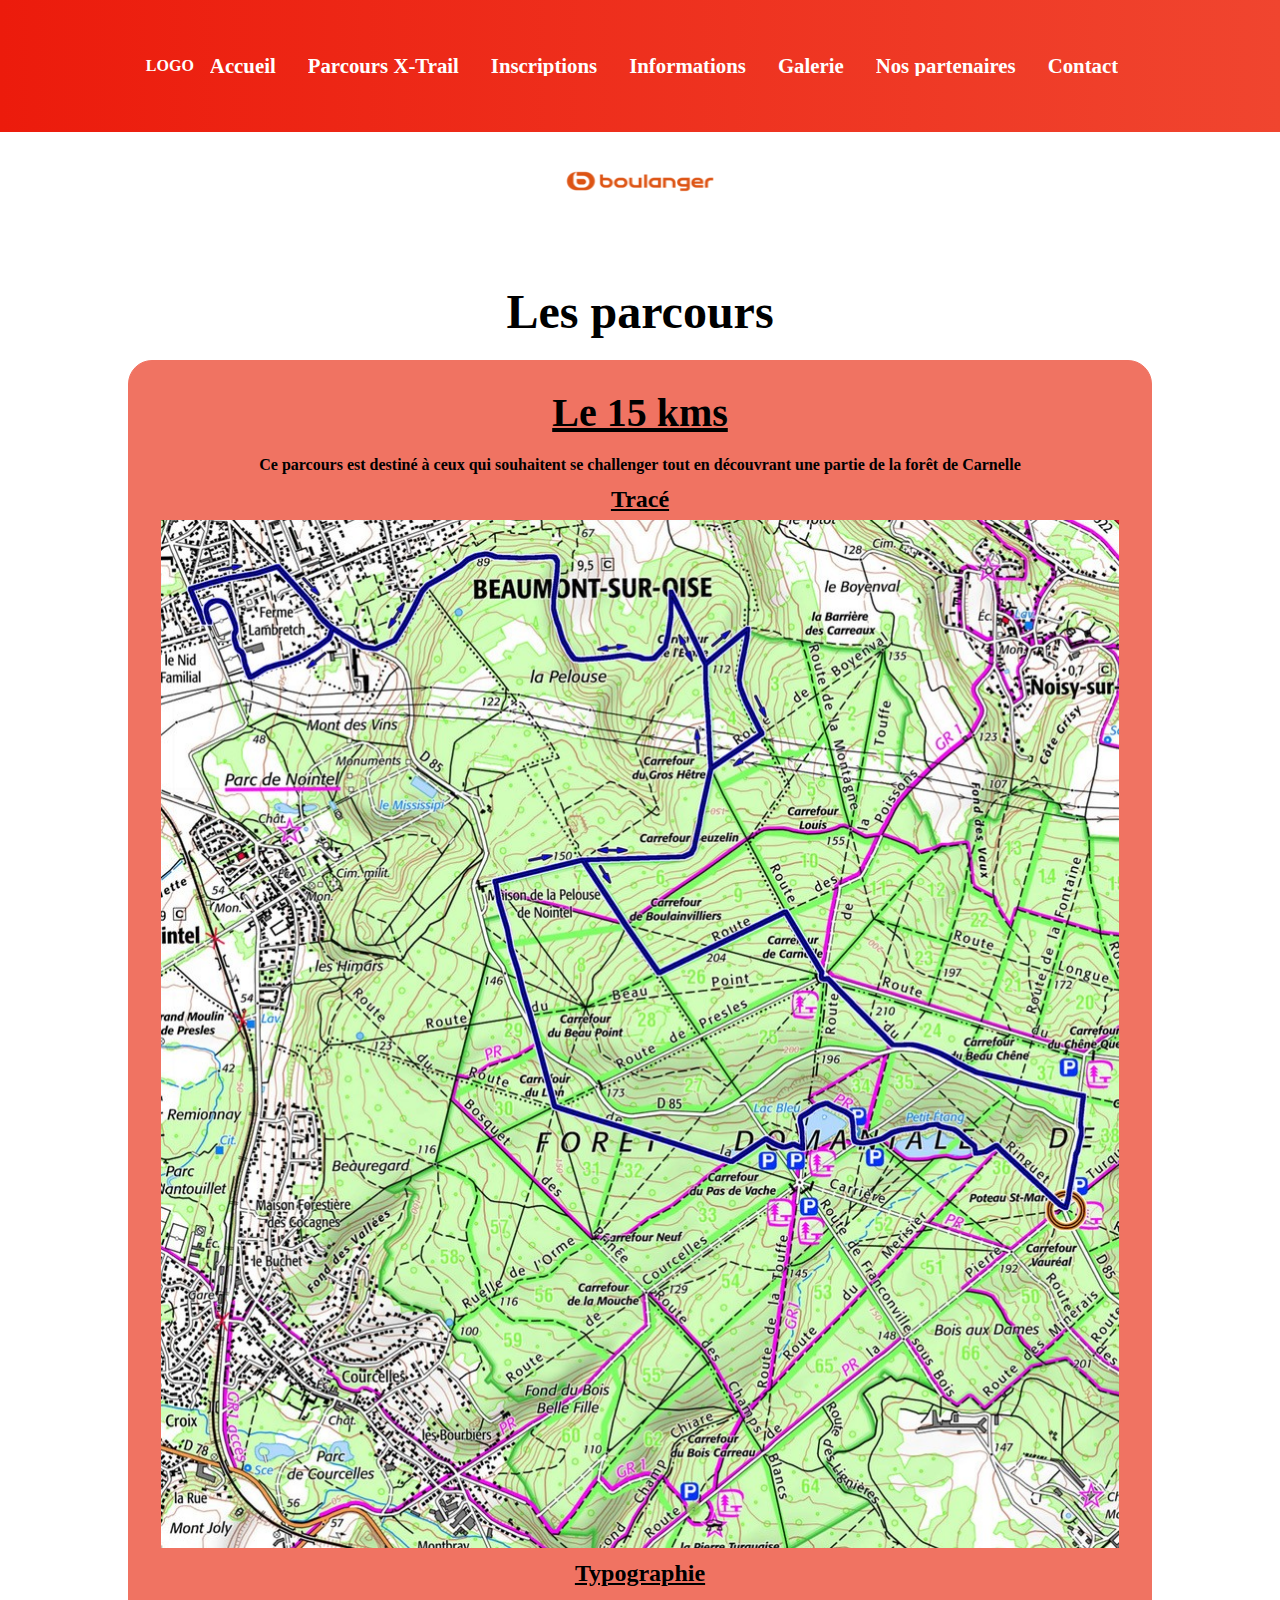
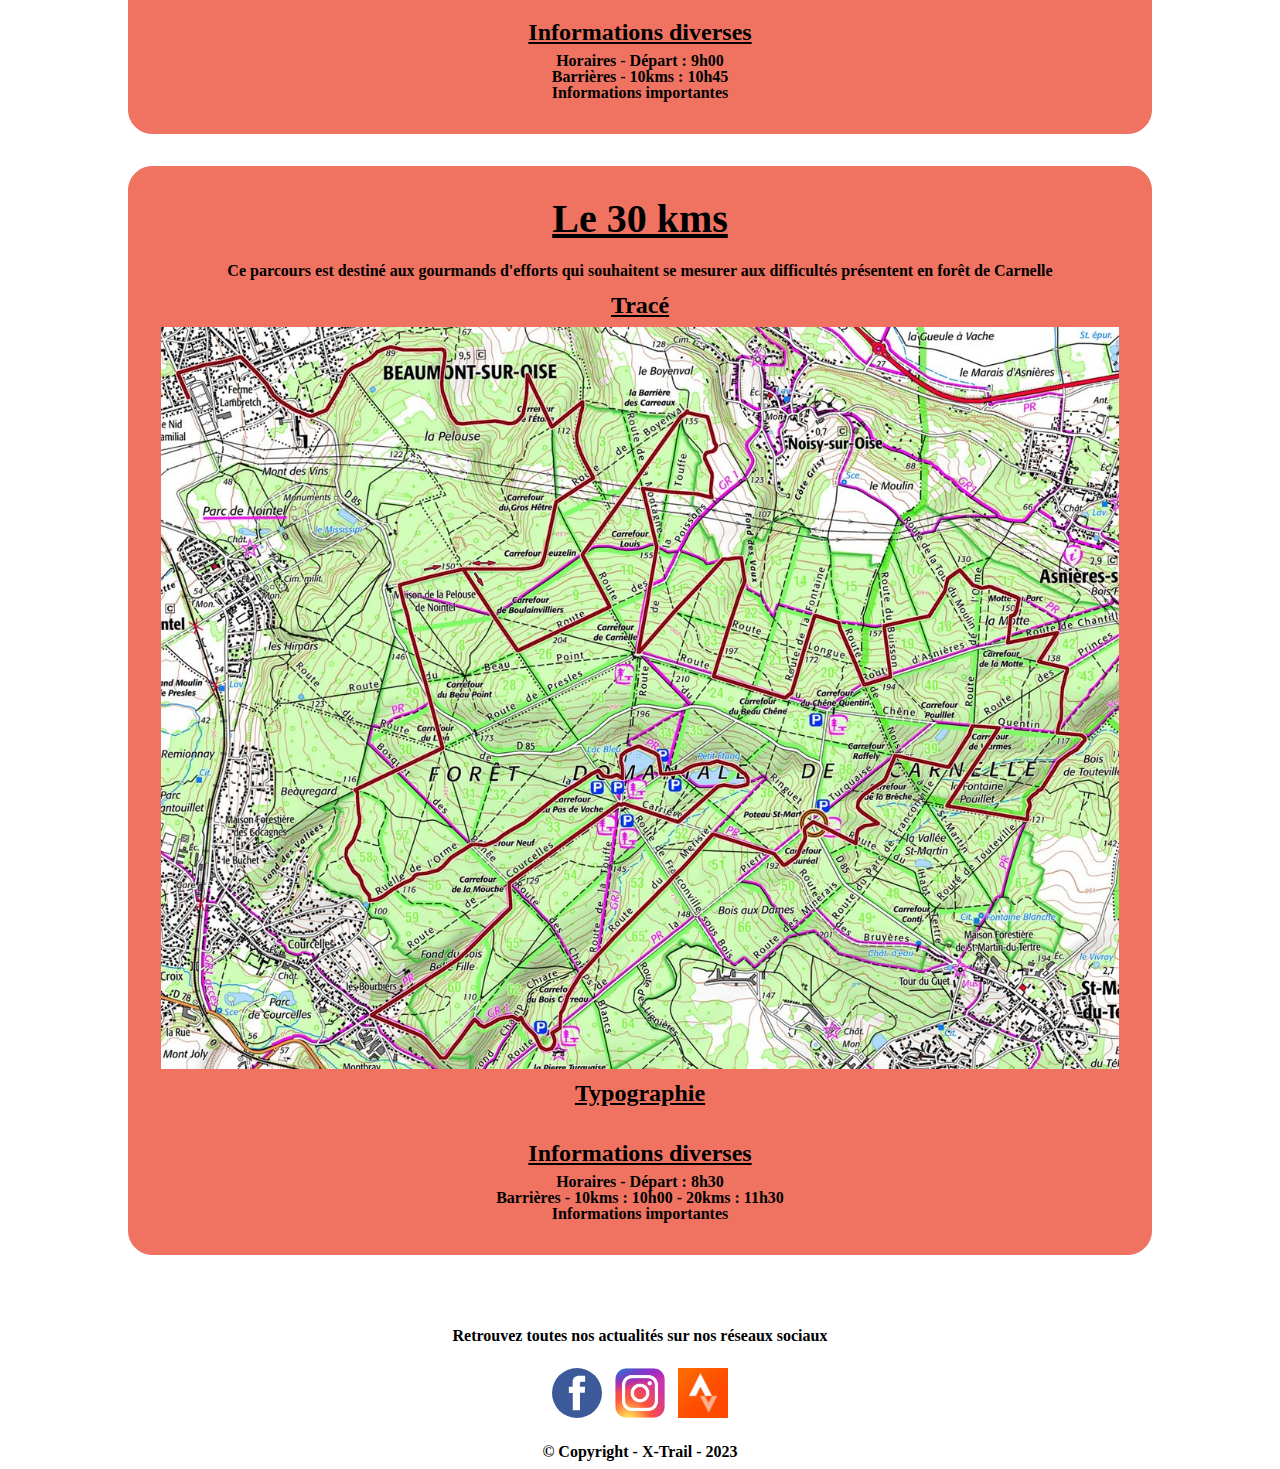
==== public/parcours.html @ aa084639 "ajout page parcours et inscription" ====
<!DOCTYPE html>
<html lang="fr">
<head>
    <meta charset="UTF-8">
    <meta http-equiv="X-UA-Compatible" content="IE=edge">
    <meta name="viewport" content="width=device-width, initial-scale=1.0">
    <!-- CSS -->
    <link rel="stylesheet" href="./assets/css/main-style.css">
    <link rel="stylesheet" href="./assets/css/pages/parcours-style.css">
    <!-- JS -->
    <script src="./assets/scripts/slider.js" defer></script>
    <script src="./assets/scripts/counter.js" defer></script>
    <!-- FAVICON -->
    <link rel="icon" type="image/x-icon" href="./assets/pictures/favicon.png">
    <!-- FONTS -->
    <link rel="preconnect" href="https://fonts.googleapis.com">
    <link rel="preconnect" href="https://fonts.gstatic.com" crossorigin>
    <link href="https://fonts.googleapis.com/css2?family=Nunito&display=swap" rel="stylesheet">
    <!-- XTRAIL -->
    <title>XTrail Beaumont</title>
</head>
<body>
    <!-- HEADER -->
    <header class="header-nav">
        <!-- LOGO -->
        <div>
            <p>LOGO</p>
        </div>
        <!-- NAV -->
        <input id="menu-toggle" type="checkbox" />
        <label class='menu-button-container' for="menu-toggle">
            <div class='menu-button'></div>
        </label>
        <ul class="menu">
            <li class="list__item"><a href="./index.html">Accueil</a></li>
            <li class="list__item"><a href="./parcours.html">Parcours X-Trail</a></li>
            <li class="list__item"><a href="./inscription.html">Inscriptions</a></li>
            <li class="list__item">Informations</li>
            <li class="list__item">Galerie</li>
            <li class="list__item">Nos partenaires</li>
            <li class="list__item">Contact</li>
        </ul>
    </header>
    <!-- BRAND CAROUSEL -->
    <section class="caroussel__section">
        <div class="slider">
            <div class="slide-track">
                <div class="slide">
                    <img src="./assets/pictures/logo-boulanger-res.png" height="80" width="150" alt="" />
                </div>
                <div class="slide">
                    <img src="./assets/pictures/logo-ca-res.png" height="80" width="150" alt="" />
                </div>
                <div class="slide">
                    <img src="./assets/pictures/logo-intersport-res.jpg" height="80" width="150" alt="" />
                </div>
                <div class="slide">
                    <img src="./assets/pictures/logo-karcher-res.png" height="80" width="150" alt="" />
                </div>
                <div class="slide">
                    <img src="./assets/pictures/logo-leclerc-res.png" height="80" width="150" alt="" />
                </div>
                <div class="slide">
                    <img src="./assets/pictures/logo-renault-res.png" height="80" width="150" alt="" />
                </div>
                <div class="slide">
                    <img src="./assets/pictures/logo-st-yorre-res.png" height="80" width="150" alt="" />
                </div>
            </div>
        </div>
    </section>
    <!-- MAIN -->
    <main class="main">
        <h1 class="main__tile">Les parcours</h1>
        <section class="parcours parcours-15">
            <h3 class="parcours__title">Le 15 kms</h3>
            <p class="parcours__description">Ce parcours est destiné à ceux qui souhaitent se challenger tout en découvrant une partie de la forêt de Carnelle</p>
            <h5 class="parcours__subtitle">Tracé</h5>
            <img class="parcours__img" src="./assets/pictures/parcours15.jpg" alt="Parcours XTrail 15 kilomètres">
            <h5 class="parcours__subtitle">Typographie</h5>
            <img src="" alt="">
            <h5 class="parcours__subtitle">Informations diverses</h5>
            <p>Horaires - Départ : 9h00</p>
            <p>Barrières - 10kms : 10h45</p>
            <p>Informations importantes</p>
        </section>
        <section class="parcours parcours-30">
            <h3 class="parcours__title">Le 30 kms</h3>
            <p class="parcours__description">Ce parcours est destiné aux gourmands d'efforts qui souhaitent se mesurer aux difficultés présentent en forêt de Carnelle</p>
            <h5 class="parcours__subtitle">Tracé</h5>
            <img class="parcours__img" src="./assets/pictures/parcours30.jpg" alt="Parcours XTrail 30 kilomètres">
            <h5 class="parcours__subtitle">Typographie</h5>
            <img src="" alt="">
            <h5 class="parcours__subtitle">Informations diverses</h5>
            <p>Horaires - Départ : 8h30</p>
            <p>Barrières - 10kms : 10h00 - 20kms : 11h30</p>
            <p>Informations importantes</p>
        </section>
    </main>
    <!-- FOOTER -->
    <footer class="footer">
        <p class="footer__description">Retrouvez toutes nos actualités sur nos réseaux sociaux</p>
        <ul class="social-link">
            <li class="social-link__item"><a href="#"><img src="./assets/pictures/facebook.svg" alt="Facebook X-Trail" width="50px"></a></li>
            <li class="social-link__item"><a href="#"><img src="./assets/pictures/insta.png" alt="Instagram X-Trail" width="50px"></a></li>
            <li class="social-link__item"><a href="#"><img src="./assets/pictures/strava.png" alt="Strava X-Trail" width="50px"></a></li>
        </ul>
        <p class="footer__description">&#169; Copyright - X-Trail - 2023</p>
    </footer>
</body>
</html>
---- public/assets/css/main-style.css ----
/* IMPORT GLOBAL STYLE */
@import url('./partials/reset.css');

/* IMPORT HEADER AND FOOTER */
@import url('./partials/header.css');
@import url('./partials/footer.css');

/* IMPORT CAROUSSEL STYLE */
@import url('./partials/caroussel.css');
---- public/assets/css/pages/parcours-style.css ----
/*  MAIN  */

.main {
    padding: 0.5em;
    text-align: center;
}

.main__tile {
    font-size: 2.5em;
    margin: 0.2em;
}

.parcours {
    background-color: #f07362;
    border: 1px solid #f07362;
    border-radius: 0.5em;    
    padding: 0.5em;
    margin-bottom: 0.5em;
}

.parcours__title {
    text-decoration: underline;
    font-size: 1.5em;
    margin-bottom: 0.5em;
}

.parcours__description {
    line-height: 1.2em;
}

.parcours__img {
    width: 100%;
}

.parcours__subtitle {
    text-decoration: underline;
    font-size: 1.2em;
    margin-bottom: 0.2em;
    margin-top: 0.2em;
}

@media (min-width: 900px) {
    .parcours {
        border-radius: 1.5em;    
        padding: 2em;
        margin-bottom: 2em;
    }
    .parcours__description {
        line-height: 1.5em;
    }
    .parcours__title {
        font-size: 2.5em;
    }
    .parcours__subtitle {
        text-decoration: underline;
        font-size: 1.5em;
        margin-bottom: 0.4em;
        margin-top: 0.4em;
    }
    .main__tile {
        font-size: 3em;
        margin: 0.5em;
    }
    .parcours__img {
        max-width: 1000px;
    }
    .main {
        padding: 2em;
        width: 80%;
        margin: auto;
    }
}
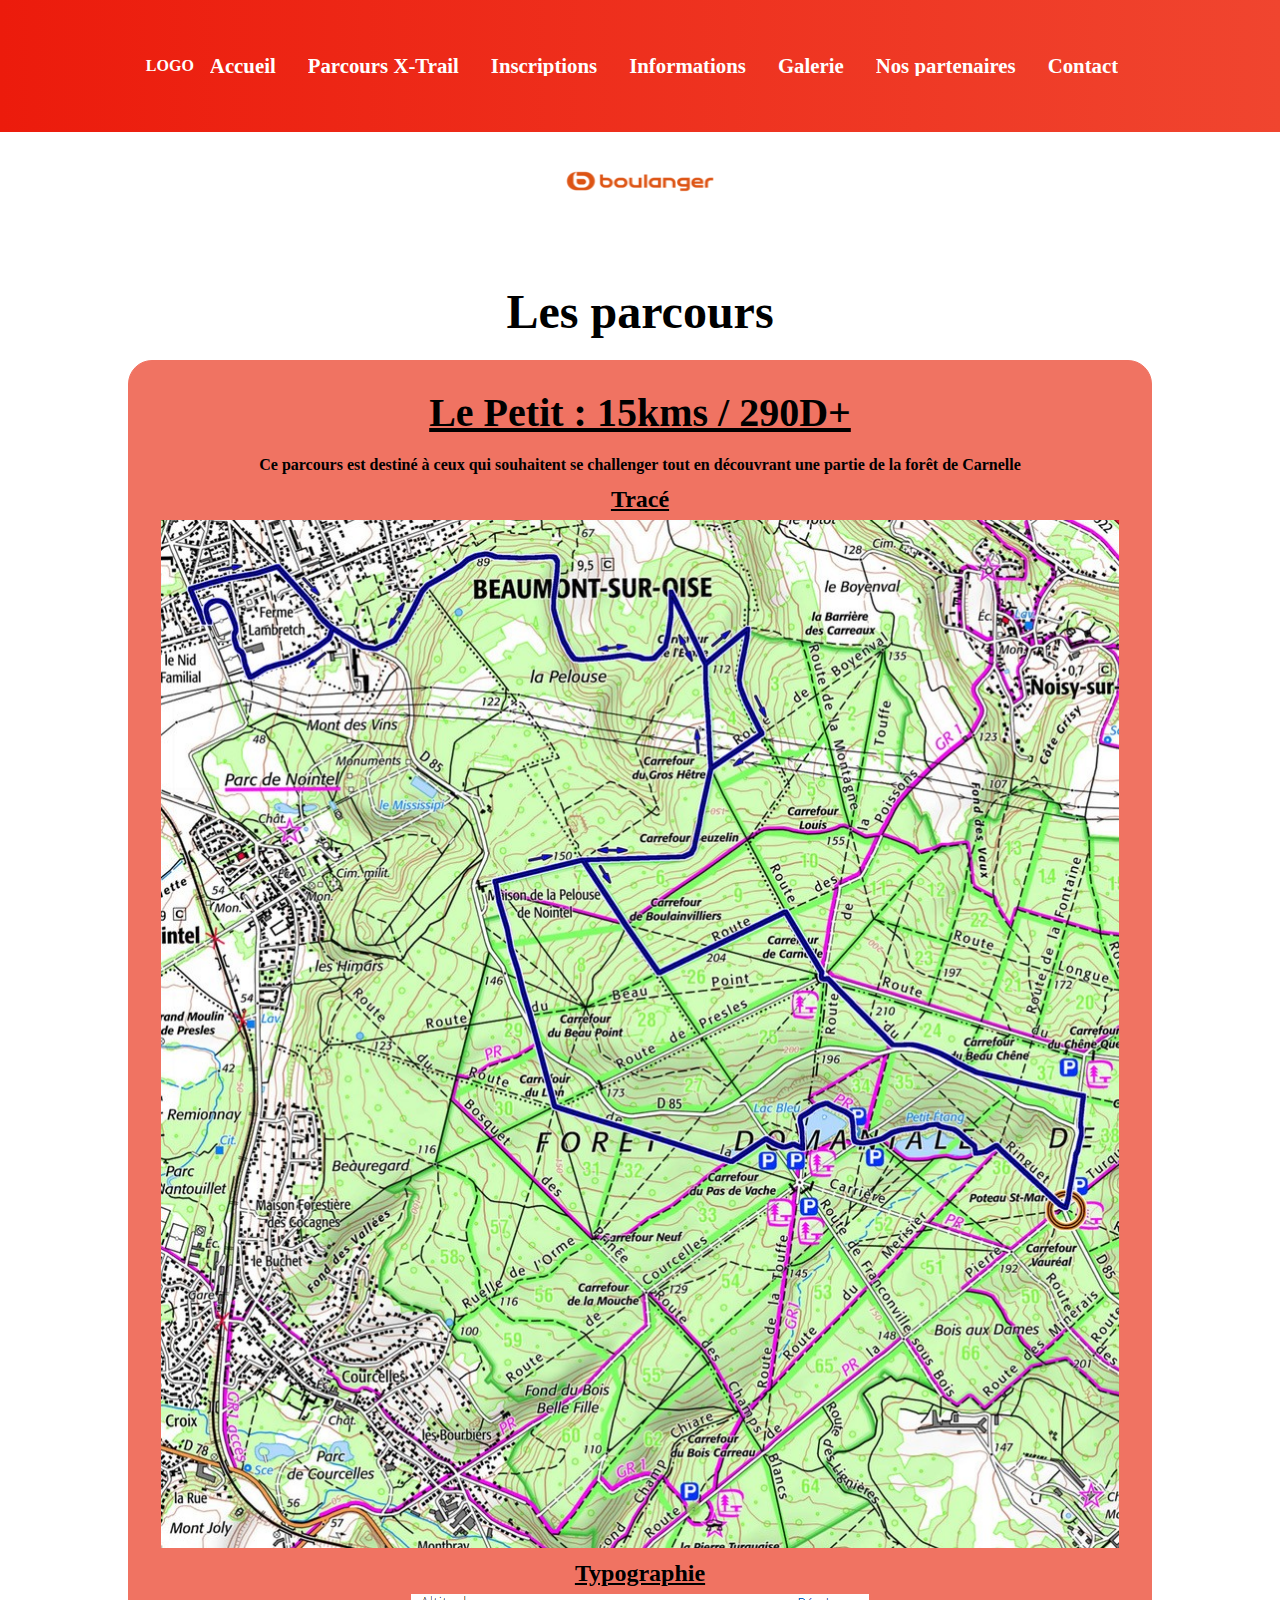
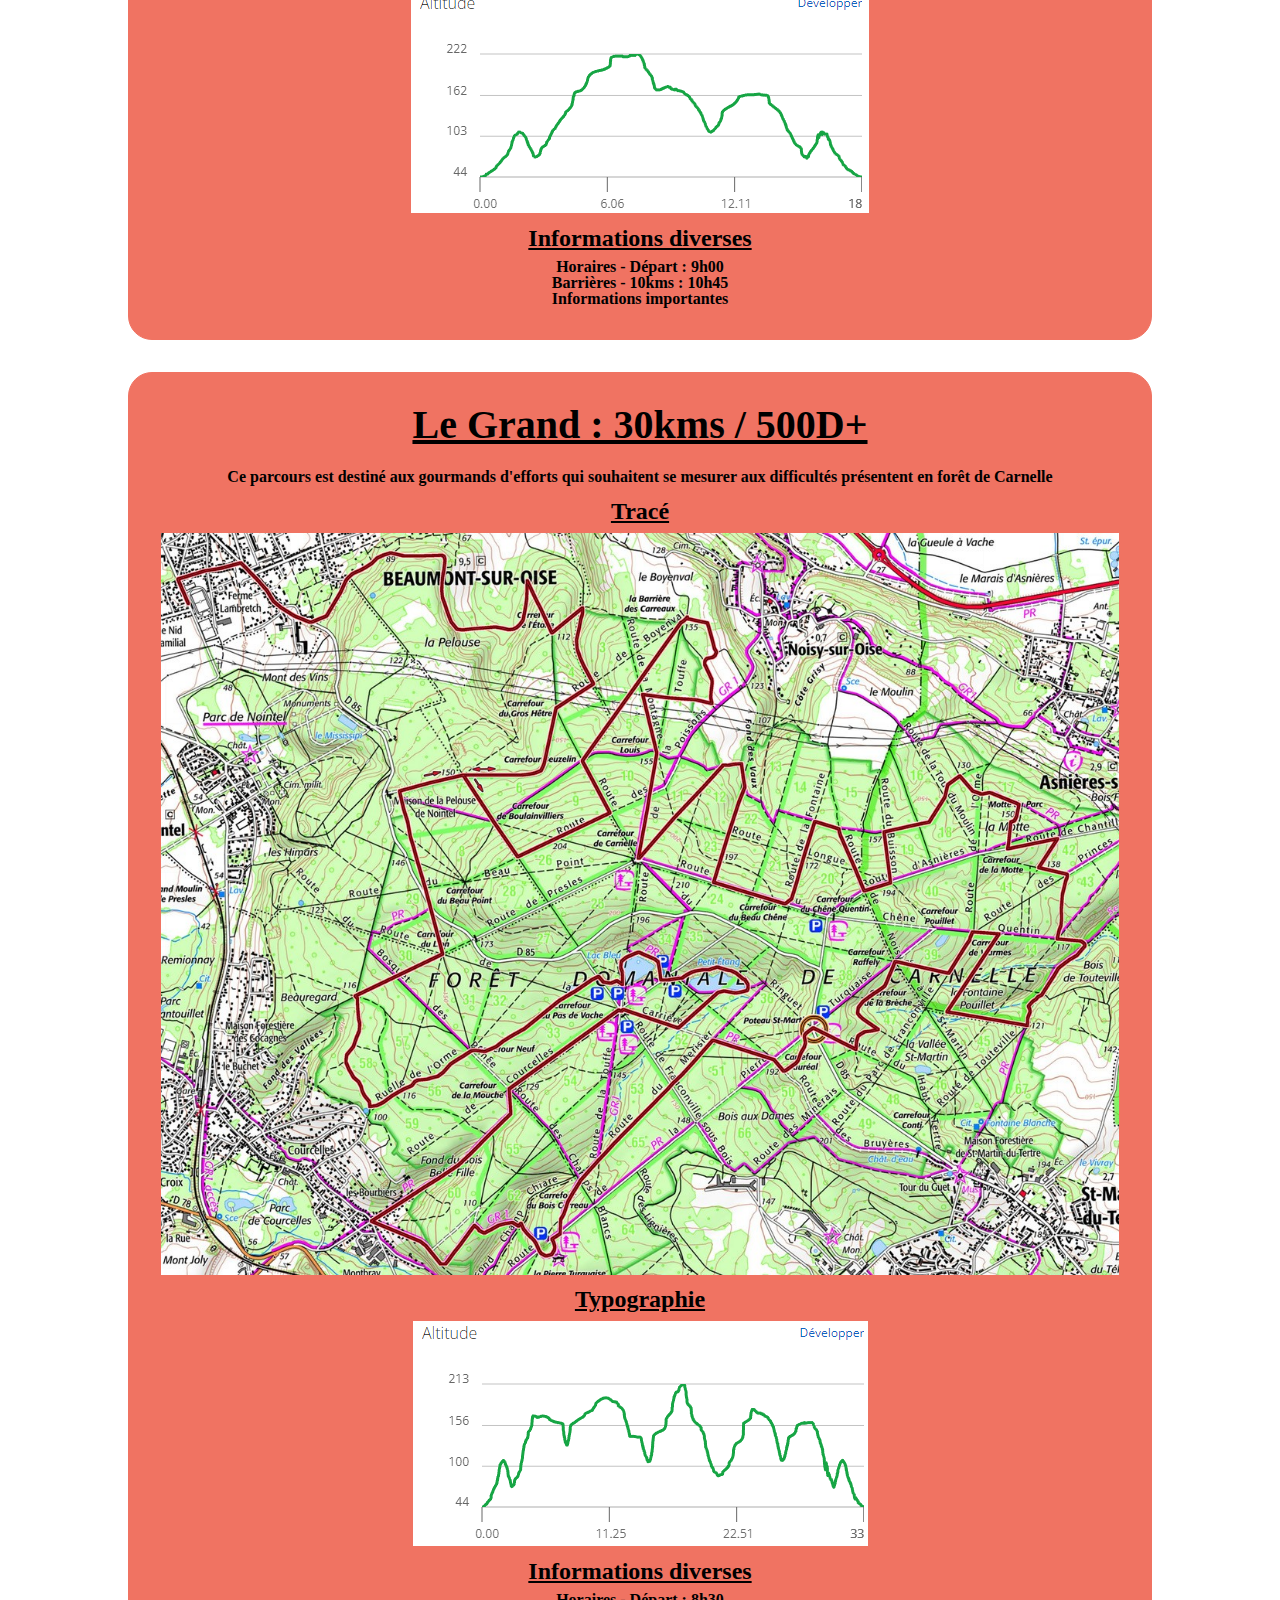
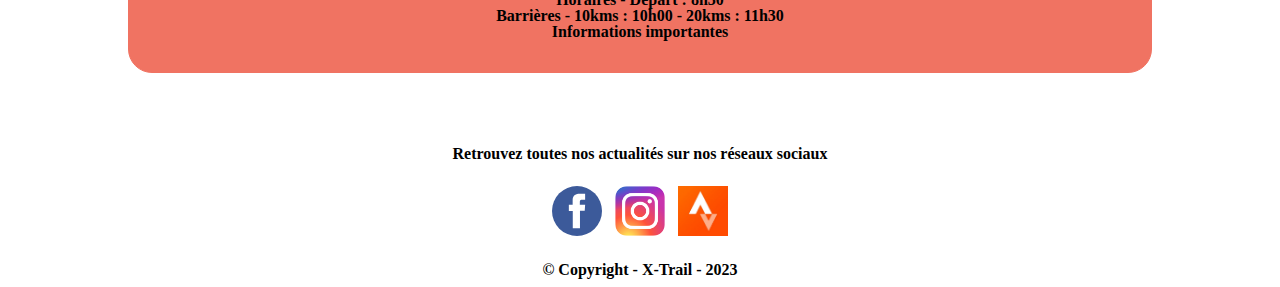
==== commit d86145d1: "petits ajustements css" ====
--- a/public/parcours.html
+++ b/public/parcours.html
@@ -35,10 +35,10 @@
             <li class="list__item"><a href="./index.html">Accueil</a></li>
             <li class="list__item"><a href="./parcours.html">Parcours X-Trail</a></li>
             <li class="list__item"><a href="./inscription.html">Inscriptions</a></li>
-            <li class="list__item">Informations</li>
-            <li class="list__item">Galerie</li>
-            <li class="list__item">Nos partenaires</li>
-            <li class="list__item">Contact</li>
+            <li class="list__item"><a href="./information.html">Informations</a></li>
+            <li class="list__item"><a href="./galerie.html">Galerie</a></li>
+            <li class="list__item"><a href="./partenaire.html">Nos partenaires</a></li>
+            <li class="list__item"><a href="./contact.html">Contact</a></li>
         </ul>
     </header>
     <!-- BRAND CAROUSEL -->
@@ -71,26 +71,26 @@
     </section>
     <!-- MAIN -->
     <main class="main">
-        <h1 class="main__tile">Les parcours</h1>
+        <h1 class="main__title">Les parcours</h1>
         <section class="parcours parcours-15">
-            <h3 class="parcours__title">Le 15 kms</h3>
+            <h3 class="parcours__title">Le Petit : 15kms / 290D+</h3>
             <p class="parcours__description">Ce parcours est destiné à ceux qui souhaitent se challenger tout en découvrant une partie de la forêt de Carnelle</p>
             <h5 class="parcours__subtitle">Tracé</h5>
             <img class="parcours__img" src="./assets/pictures/parcours15.jpg" alt="Parcours XTrail 15 kilomètres">
             <h5 class="parcours__subtitle">Typographie</h5>
-            <img src="" alt="">
+            <img class="parcours__typo" src="./assets/pictures/typo-15.png" alt="Typographie parcours 15 kilomètres">
             <h5 class="parcours__subtitle">Informations diverses</h5>
             <p>Horaires - Départ : 9h00</p>
             <p>Barrières - 10kms : 10h45</p>
             <p>Informations importantes</p>
         </section>
         <section class="parcours parcours-30">
-            <h3 class="parcours__title">Le 30 kms</h3>
+            <h3 class="parcours__title">Le Grand : 30kms / 500D+</h3>
             <p class="parcours__description">Ce parcours est destiné aux gourmands d'efforts qui souhaitent se mesurer aux difficultés présentent en forêt de Carnelle</p>
             <h5 class="parcours__subtitle">Tracé</h5>
             <img class="parcours__img" src="./assets/pictures/parcours30.jpg" alt="Parcours XTrail 30 kilomètres">
             <h5 class="parcours__subtitle">Typographie</h5>
-            <img src="" alt="">
+            <img class="parcours__typo" src="./assets/pictures/typo-30.png" alt="Typographie parcours 30 kilomètres">
             <h5 class="parcours__subtitle">Informations diverses</h5>
             <p>Horaires - Départ : 8h30</p>
             <p>Barrières - 10kms : 10h00 - 20kms : 11h30</p>
--- a/public/assets/css/pages/parcours-style.css
+++ b/public/assets/css/pages/parcours-style.css
@@ -5,7 +5,7 @@
     text-align: center;
 }
 
-.main__tile {
+.main__title {
     font-size: 2.5em;
     margin: 0.2em;
 }
@@ -30,6 +30,10 @@
 
 .parcours__img {
     width: 100%;
+}
+
+.parcours__typo {
+    max-width: 100%;
 }
 
 .parcours__subtitle {
@@ -57,7 +61,7 @@
         margin-bottom: 0.4em;
         margin-top: 0.4em;
     }
-    .main__tile {
+    .main__title {
         font-size: 3em;
         margin: 0.5em;
     }
